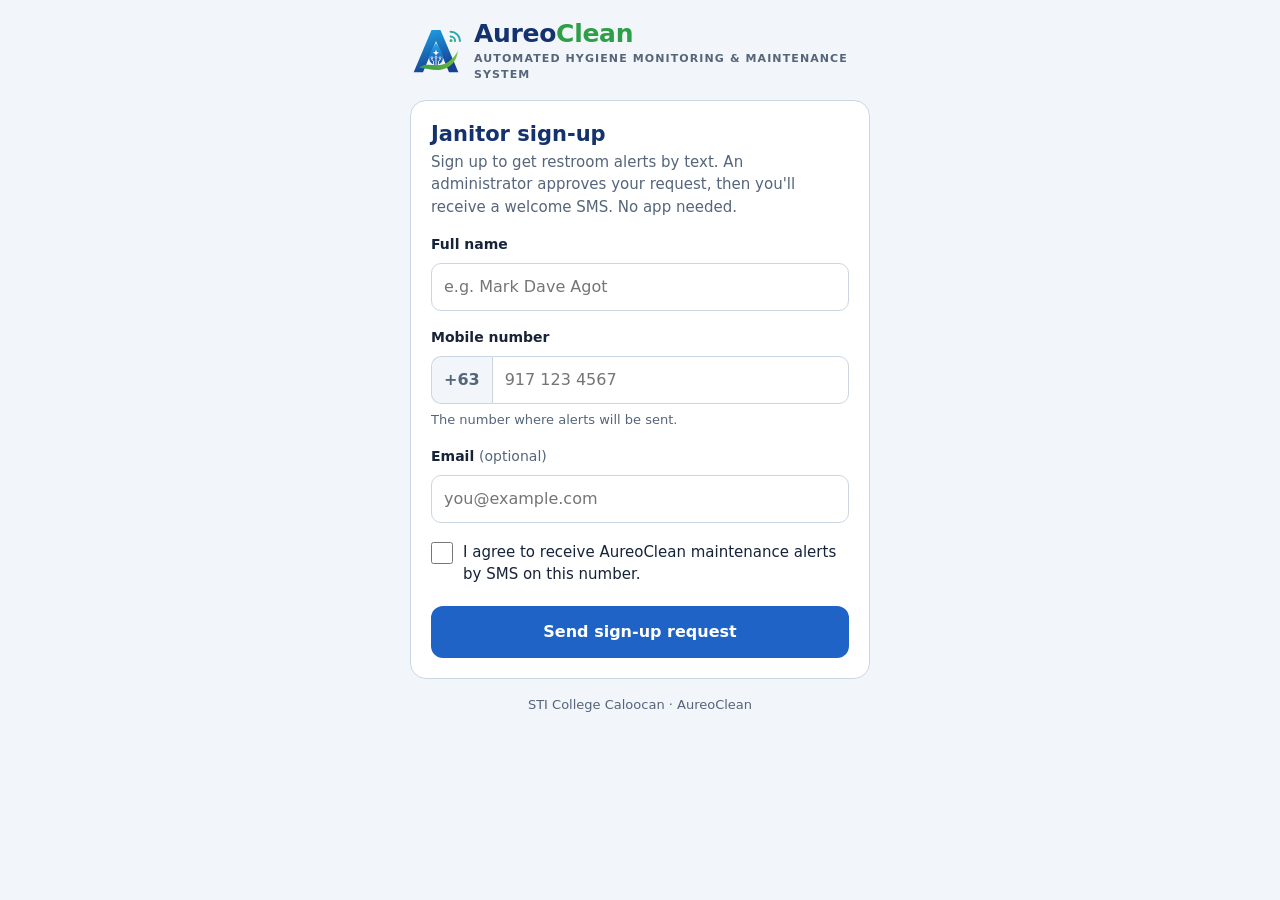
==== docs/login/index.html @ 9aad96f3 "Public report page + QR codes, one sign-up per device, AI-ready report data - docs/report/: accessib" ====
<!doctype html>
<html lang="en">
<head>
<meta charset="utf-8">
<meta name="viewport" content="width=device-width, initial-scale=1">
<meta name="robots" content="noindex, nofollow">
<meta name="referrer" content="no-referrer">
<meta http-equiv="Content-Security-Policy"
      content="default-src 'none'; script-src 'self' 'unsafe-inline'; style-src 'self'; img-src 'self'; connect-src https://firestore.googleapis.com; base-uri 'none'; form-action 'none'">
<title>AureoClean Janitor Sign-up</title>
<link rel="icon" href="../assets/icon.png">
<link rel="stylesheet" href="../assets/style.css">
</head>
<body>
<a class="skip" href="#name">Skip to the form</a>
<main>
  <header class="brand">
    <img src="../assets/logo.svg" alt="">
    <div>
      <p class="name">Aureo<span>Clean</span></p>
      <p class="tag">AUTOMATED HYGIENE MONITORING &amp; MAINTENANCE SYSTEM</p>
    </div>
  </header>

  <section class="card" id="form-card" aria-labelledby="t">
    <h1 id="t">Janitor sign-up</h1>
    <p class="lead">Sign up to get restroom alerts by text. An administrator approves your request, then you'll
      receive a welcome SMS. No app needed.</p>
    <form id="form" novalidate>
      <label class="label" for="name">Full name</label>
      <input id="name" type="text" autocomplete="name" maxlength="80" required placeholder="e.g. Mark Dave Agot">

      <label class="label" for="phone">Mobile number</label>
      <div class="phone">
        <span aria-hidden="true">+63</span>
        <input id="phone" type="tel" inputmode="numeric" autocomplete="tel-national" maxlength="13" required
               placeholder="917 123 4567" aria-describedby="phone-hint">
      </div>
      <div class="hint" id="phone-hint">The number where alerts will be sent.</div>

      <label class="label" for="email">Email <span class="opt">(optional)</span></label>
      <input id="email" type="email" autocomplete="email" maxlength="254" placeholder="you@example.com">

      <div class="trap" aria-hidden="true">
        <label for="website">Leave this empty</label>
        <input id="website" type="text" tabindex="-1" autocomplete="off">
      </div>

      <label class="consent">
        <input id="consent" type="checkbox">
        <span>I agree to receive AureoClean maintenance alerts by SMS on this number.</span>
      </label>

      <button class="btn" id="submit" type="submit">Send sign-up request</button>
      <div id="msg" class="msg" role="alert" aria-live="assertive"></div>
    </form>
  </section>

  <section class="card done" id="done-card" hidden aria-live="polite">
    <div class="tick" aria-hidden="true">✓</div>
    <h1>Request sent!</h1>
    <p class="lead">Thank you. Here's what happens next:</p>
    <ol>
      <li>An administrator reviews your request.</li>
      <li>Once approved, you'll get a <b>welcome text</b> on <b id="done-phone"></b>.</li>
      <li>After that, restroom alerts arrive by SMS.</li>
    </ol>
  </section>

  <section class="card" id="used-card" hidden>
    <h1>This device already sent a sign-up</h1>
    <p class="lead">Each phone or computer can send one sign-up request. If you need to change your details,
      ask an administrator.</p>
    <a class="btn ghost" href="../report/">Report a restroom problem instead</a>
  </section>

  <footer>STI College Caloocan · AureoClean</footer>
</main>

<script src="../assets/config.js"></script>
<script src="../assets/aureo.js"></script>
<script>
(function () {
  "use strict";
  var A = window.Aureo;
  var form = document.getElementById("form"), msg = document.getElementById("msg"), btn = document.getElementById("submit");

  function show(id) {
    ["form-card", "done-card", "used-card"].forEach(function (c) { document.getElementById(c).hidden = c !== id; });
  }
  if (A.store.get("aureoclean.signedUp")) show("used-card");

  function showError(text) { msg.textContent = text; msg.className = "msg error"; }
  form.addEventListener("input", function () { msg.className = "msg"; });

  form.addEventListener("submit", function (ev) {
    ev.preventDefault();
    var name = document.getElementById("name").value.replace(/\s+/g, " ").trim();
    var phone = A.normalizePhone(document.getElementById("phone").value);
    var email = document.getElementById("email").value.trim().toLowerCase();
    if (name.length < 2) return showError("Please enter your full name.");
    if (!phone) return showError("Enter a valid mobile number, e.g. 917 123 4567.");
    if (email && !/^[^@\s]+@[^@\s]+\.[^@\s]{2,}$/.test(email)) return showError("That email doesn't look right.");
    if (!document.getElementById("consent").checked) return showError("Please tick the box to agree to receive SMS alerts.");

    function done() {
      A.store.set("aureoclean.signedUp", "1");
      document.getElementById("done-phone").textContent = A.prettyPhone(phone);
      show("done-card");
    }
    if (document.getElementById("website").value) return done(); // bot trap: pretend success

    var device = A.deviceId();
    var fields = { fullName: A.v.str(name), phone: A.v.str(phone), consent: A.v.bool(true),
                   source: A.v.str("web"), deviceId: A.v.str(device) };
    if (email) fields.email = A.v.str(email);

    btn.disabled = true; btn.textContent = "Sending…";
    A.createDoc("aureoWebSignups", device, fields).then(function (r) {
      btn.disabled = false; btn.textContent = "Send sign-up request";
      if (r.ok) return done();
      // The sign-up's ID is this device's ID: a second one is refused by the database.
      if (r.status === 403 || r.status === 409 || /ALREADY_EXISTS|FAILED_PRECONDITION/.test(r.text)) {
        A.store.set("aureoclean.signedUp", "1");
        return show("used-card");
      }
      if (r.status === 0) return showError("No internet connection. Check your data or Wi-Fi and try again.");
      if (r.status === 429) return showError("Too many requests right now. Please try again in a minute.");
      showError("Couldn't send your request (error " + r.status + "). Please try again.");
    });
  });
})();
</script>
</body>
</html>
---- docs/assets/style.css ----
/* AureoClean public pages: phone-first, works on computers, light + dark. */
:root {
  --navy: #14336E; --blue: #1F63C6; --blue-dark: #174A9C; --blue-soft: #E6F0FB;
  --green: #2E9E48; --green-soft: #E5F4E8; --amber: #8A5300; --amber-soft: #FFF3DC;
  --ink: #162338; --muted: #55657A; --line: #CBD6E3; --bg: #F2F5F9; --surface: #FFFFFF;
  --danger: #B3261E; --danger-soft: #FBE9E7; --focus: #1F63C6;
}
@media (prefers-color-scheme: dark) {
  :root:not([data-theme="light"]) {
    --navy: #A9C6F7; --blue: #4C8BEA; --blue-dark: #3B74CC; --blue-soft: #1A2B47;
    --green: #5CC274; --green-soft: #17331F; --amber: #FFC66B; --amber-soft: #3A2C12;
    --ink: #E6ECF4; --muted: #A3B1C3; --line: #31415A; --bg: #0F1724; --surface: #172235;
    --danger: #FF8A80; --danger-soft: #3A1D1B; --focus: #8DB6F5;
  }
}
* { box-sizing: border-box; }
html { -webkit-text-size-adjust: 100%; }
body {
  margin: 0; min-height: 100vh; background: var(--bg); color: var(--ink);
  font: 16px/1.5 system-ui, -apple-system, "Segoe UI", Roboto, sans-serif;
  display: flex; justify-content: center; padding: 20px 16px 40px;
}
main { width: 100%; max-width: 460px; }
main.wide { max-width: 680px; }
a { color: var(--blue); }
.skip { position: absolute; left: -9999px; }
.skip:focus { left: 16px; top: 8px; background: var(--surface); padding: 8px 12px; border-radius: 8px; z-index: 9; }

.brand { display: flex; align-items: center; gap: 12px; margin-bottom: 16px; }
.brand img { width: 52px; height: 52px; flex: none; }
.brand .name { margin: 0; font-size: 25px; font-weight: 800; color: var(--navy); letter-spacing: -.3px; line-height: 1.1; }
.brand .name span { color: var(--green); }
.brand .tag { margin: 3px 0 0; font-size: 11px; font-weight: 700; letter-spacing: 1.1px; color: var(--muted); }

.card { background: var(--surface); border: 1px solid var(--line); border-radius: 16px; padding: 20px; }
.card + .card { margin-top: 14px; }
h1 { margin: 0 0 4px; font-size: 21px; color: var(--navy); line-height: 1.25; }
.lead { margin: 0 0 14px; color: var(--muted); font-size: 15px; }

fieldset { border: 0; padding: 0; margin: 18px 0 0; min-width: 0; }
legend, .label { display: block; font-size: 14px; font-weight: 700; color: var(--ink); margin: 0 0 8px; padding: 0; }
label.label { margin-top: 16px; }
.opt { font-weight: 400; color: var(--muted); }
.hint { font-size: 13px; color: var(--muted); margin-top: 6px; }

input[type=text], input[type=tel], input[type=email], select, textarea {
  width: 100%; font: inherit; color: var(--ink); background: var(--surface);
  border: 1px solid var(--line); border-radius: 10px; padding: 11px 12px; min-height: 48px;
}
textarea { min-height: 96px; resize: vertical; }
:focus-visible { outline: 3px solid var(--focus); outline-offset: 2px; }
input:focus, select:focus, textarea:focus { border-color: var(--blue); }

.phone { display: flex; }
.phone span {
  display: flex; align-items: center; padding: 0 12px; border: 1px solid var(--line); border-right: 0;
  border-radius: 10px 0 0 10px; background: var(--bg); color: var(--muted); font-weight: 600;
}
.phone input { border-radius: 0 10px 10px 0; }

/* Big tappable choices built from real checkboxes / radios (keyboard + screen reader friendly). */
.choices { display: grid; grid-template-columns: 1fr; gap: 8px; }
@media (min-width: 340px) { .choices.two { grid-template-columns: 1fr 1fr; } }
.choices.two .choice.danger { grid-column: 1 / -1; }  /* Emergency: full width, first */
@media (max-width: 480px) { .choices.two .choice span { padding: 8px 9px; gap: 8px; font-size: 15px; line-height: 1.25; } }
.choice { position: relative; }
.choice input { position: absolute; opacity: 0; width: 1px; height: 1px; }
.choice span {
  display: flex; align-items: center; gap: 10px; min-height: 48px; padding: 10px 12px;
  border: 1px solid var(--line); border-radius: 10px; cursor: pointer; background: var(--surface);
}
.choice span::before {
  content: ""; flex: none; width: 20px; height: 20px; border: 2px solid var(--muted); border-radius: 5px;
}
.choice input[type=radio] + span::before { border-radius: 50%; }
.choice input:checked + span { border-color: var(--blue); background: var(--blue-soft); font-weight: 600; }
.choice input:checked + span::before {
  border-color: var(--blue); background: var(--blue);
  box-shadow: inset 0 0 0 3px var(--surface);
}
.choice input:focus-visible + span { outline: 3px solid var(--focus); outline-offset: 2px; }
.choice.danger input:checked + span { border-color: var(--danger); background: var(--danger-soft); color: var(--danger); }
.choice.danger input:checked + span::before { border-color: var(--danger); background: var(--danger); }

.rating { display: flex; gap: 8px; }
.rating .choice { flex: 1; }
.rating .choice span { justify-content: center; padding: 8px 4px; flex-direction: column; gap: 2px; font-size: 13px; }
.rating .choice span::before { display: none; }
.rating .choice b { font-size: 20px; }

.place {
  display: flex; align-items: center; justify-content: space-between; gap: 10px;
  padding: 12px; border-radius: 10px; background: var(--green-soft); border: 1px solid var(--green);
}
.place b { color: var(--ink); }
.linkbtn { background: none; border: 0; color: var(--blue); font: inherit; font-weight: 600; cursor: pointer;
           padding: 6px; min-height: 40px; text-decoration: underline; }

.alert { margin-top: 12px; padding: 12px; border-radius: 10px; font-size: 14px; }
.alert.danger { color: var(--danger); background: var(--danger-soft); border: 1px solid var(--danger); }
.alert.warn { color: var(--amber); background: var(--amber-soft); }

details.more { margin-top: 18px; border-top: 1px solid var(--line); padding-top: 14px; }
details.more summary { cursor: pointer; font-weight: 700; min-height: 32px; }

.consent { display: flex; gap: 10px; align-items: flex-start; margin: 18px 0 4px; font-size: 15px; }
.consent input { width: 22px; height: 22px; margin: 1px 0 0; accent-color: var(--blue); flex: none; }
.trap { position: absolute; left: -10000px; width: 1px; height: 1px; overflow: hidden; }

.btn {
  display: flex; align-items: center; justify-content: center; width: 100%; margin-top: 20px; min-height: 52px;
  border: 0; border-radius: 12px; cursor: pointer; text-decoration: none;
  font: 700 16px system-ui, sans-serif; color: #fff; background: var(--blue);
}
.btn:hover { background: var(--blue-dark); }
.btn:disabled { opacity: .6; cursor: default; }
.btn.green { background: var(--green); }
.btn.ghost { background: transparent; color: var(--blue); border: 1px solid var(--line); }

.msg { margin-top: 14px; padding: 10px 12px; border-radius: 10px; font-size: 14px; display: none; }
.msg.error { display: block; color: var(--danger); background: var(--danger-soft); }
.counter { float: right; font-weight: 400; color: var(--muted); font-size: 13px; }

.done { text-align: center; padding: 6px 0; }
.tick {
  width: 64px; height: 64px; border-radius: 50%; margin: 4px auto 12px; display: grid; place-items: center;
  background: var(--green-soft); color: var(--green); font-size: 34px; font-weight: 800;
}
.done ol { text-align: left; color: var(--muted); font-size: 15px; padding-left: 20px; }
.ref { font-family: ui-monospace, monospace; background: var(--bg); padding: 2px 8px; border-radius: 6px; }
footer { margin-top: 16px; text-align: center; font-size: 13px; color: var(--muted); }
[hidden] { display: none !important; }
@media (prefers-reduced-motion: reduce) { * { transition: none !important; } }
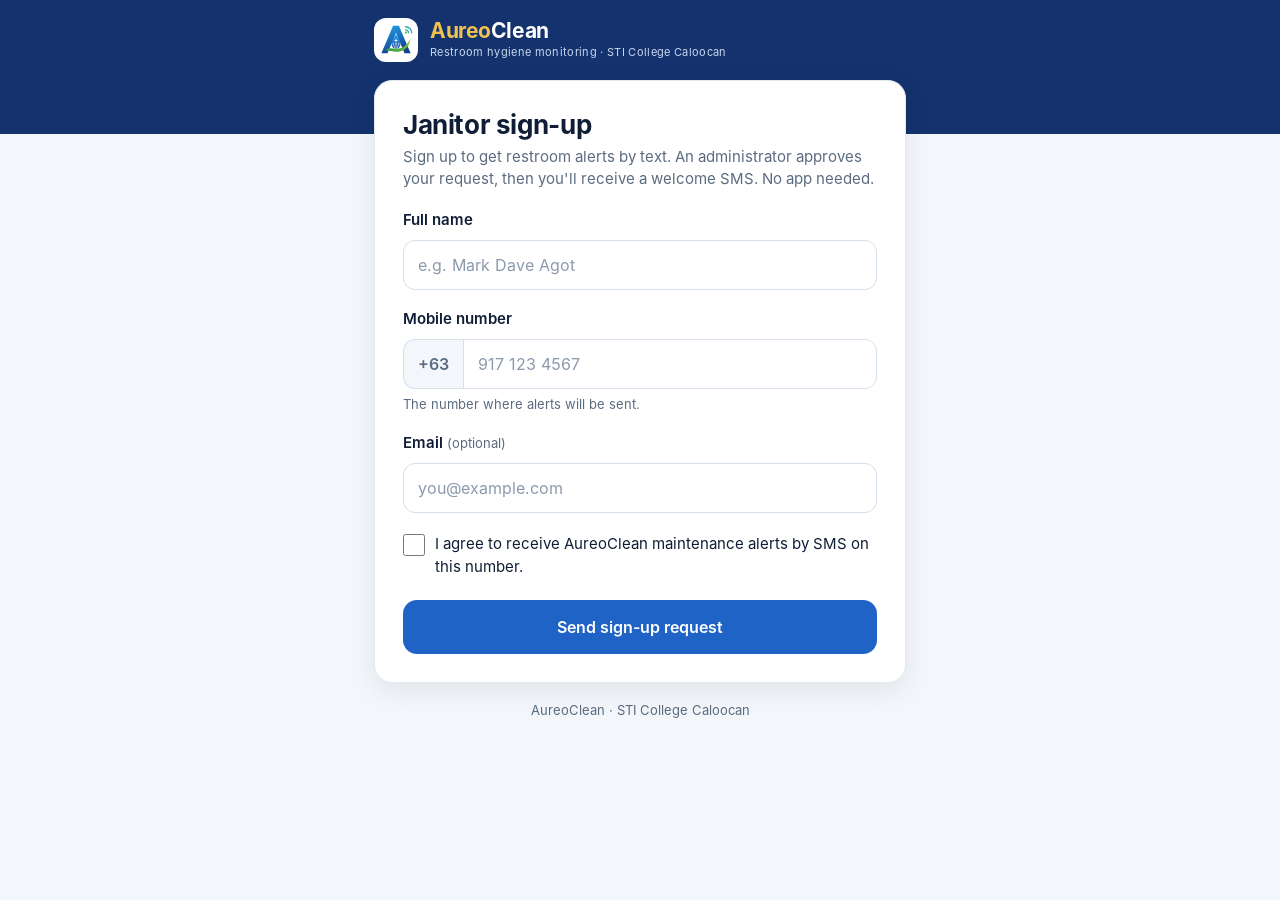
==== commit a6e501d1: "Admin invites are emailed (Gmail app password) and can be texted; public pages redesigned - backend/" ====
--- a/docs/login/index.html
+++ b/docs/login/index.html
@@ -6,21 +6,18 @@
 <meta name="robots" content="noindex, nofollow">
 <meta name="referrer" content="no-referrer">
 <meta http-equiv="Content-Security-Policy"
-      content="default-src 'none'; script-src 'self' 'unsafe-inline'; style-src 'self'; img-src 'self'; connect-src https://firestore.googleapis.com; base-uri 'none'; form-action 'none'">
+      content="default-src 'none'; script-src 'self' 'unsafe-inline'; style-src 'self'; img-src 'self'; connect-src https://firestore.googleapis.com; font-src 'self'; base-uri 'none'; form-action 'none'">
 <title>AureoClean Janitor Sign-up</title>
 <link rel="icon" href="../assets/icon.png">
 <link rel="stylesheet" href="../assets/style.css">
 </head>
 <body>
+<header class="top"><div class="inner">
+  <div class="mark"><img src="../assets/logo.svg" alt=""></div>
+  <div><div class="word"><span>Aureo</span>Clean</div><div class="tagline">Restroom hygiene monitoring · STI College Caloocan</div></div>
+</div></header>
 <a class="skip" href="#name">Skip to the form</a>
-<main>
-  <header class="brand">
-    <img src="../assets/logo.svg" alt="">
-    <div>
-      <p class="name">Aureo<span>Clean</span></p>
-      <p class="tag">AUTOMATED HYGIENE MONITORING &amp; MAINTENANCE SYSTEM</p>
-    </div>
-  </header>
+<main class="narrow">
 
   <section class="card" id="form-card" aria-labelledby="t">
     <h1 id="t">Janitor sign-up</h1>
@@ -57,7 +54,7 @@
   </section>
 
   <section class="card done" id="done-card" hidden aria-live="polite">
-    <div class="tick" aria-hidden="true">✓</div>
+    <div class="tick"><svg viewBox="0 0 24 24" fill="none" stroke="currentColor" stroke-width="2.6" stroke-linecap="round" stroke-linejoin="round" aria-hidden="true"><path d="m5 12 5 5 9-10"/></svg></div>
     <h1>Request sent!</h1>
     <p class="lead">Thank you. Here's what happens next:</p>
     <ol>
@@ -74,7 +71,7 @@
     <a class="btn ghost" href="../report/">Report a restroom problem instead</a>
   </section>
 
-  <footer>STI College Caloocan · AureoClean</footer>
+  <footer>AureoClean · STI College Caloocan</footer>
 </main>
 
 <script src="../assets/config.js"></script>
@@ -116,17 +113,19 @@
     if (email) fields.email = A.v.str(email);
 
     btn.disabled = true; btn.textContent = "Sending…";
+    A.store.set("aureoclean.signupTried", "1");
     A.createDoc("aureoWebSignups", device, fields).then(function (r) {
       btn.disabled = false; btn.textContent = "Send sign-up request";
       if (r.ok) return done();
       // The sign-up's ID is this device's ID: a second one is refused by the database.
-      if (r.status === 403 || r.status === 409 || /ALREADY_EXISTS|FAILED_PRECONDITION/.test(r.text)) {
+      if (r.status === 409 || /ALREADY_EXISTS|FAILED_PRECONDITION/.test(r.text) ||
+          (r.status === 403 && A.store.get("aureoclean.signupTried"))) {
         A.store.set("aureoclean.signedUp", "1");
         return show("used-card");
       }
       if (r.status === 0) return showError("No internet connection. Check your data or Wi-Fi and try again.");
       if (r.status === 429) return showError("Too many requests right now. Please try again in a minute.");
-      showError("Couldn't send your request (error " + r.status + "). Please try again.");
+      showError("Couldn't send your request (error " + r.status + "). Please try again." + A.reason(r));
     });
   });
 })();
--- a/docs/assets/style.css
+++ b/docs/assets/style.css
@@ -1,133 +1,158 @@
-/* AureoClean public pages: phone-first, works on computers, light + dark. */
+/* AureoClean public pages (report, janitor sign-up, home): same design as the app —
+   navy band, white cards, Inter, soft shadows, light animations. Phone-first. */
+@font-face { font-family: Inter; font-weight: 400; font-display: swap; src: url("fonts/inter-Regular.woff") format("woff"); }
+@font-face { font-family: Inter; font-weight: 500; font-display: swap; src: url("fonts/inter-Medium.woff") format("woff"); }
+@font-face { font-family: Inter; font-weight: 600; font-display: swap; src: url("fonts/inter-SemiBold.woff") format("woff"); }
+@font-face { font-family: Inter; font-weight: 700; font-display: swap; src: url("fonts/inter-Bold.woff") format("woff"); }
+
 :root {
-  --navy: #14336E; --blue: #1F63C6; --blue-dark: #174A9C; --blue-soft: #E6F0FB;
-  --green: #2E9E48; --green-soft: #E5F4E8; --amber: #8A5300; --amber-soft: #FFF3DC;
-  --ink: #162338; --muted: #55657A; --line: #CBD6E3; --bg: #F2F5F9; --surface: #FFFFFF;
-  --danger: #B3261E; --danger-soft: #FBE9E7; --focus: #1F63C6;
-}
-@media (prefers-color-scheme: dark) {
-  :root:not([data-theme="light"]) {
-    --navy: #A9C6F7; --blue: #4C8BEA; --blue-dark: #3B74CC; --blue-soft: #1A2B47;
-    --green: #5CC274; --green-soft: #17331F; --amber: #FFC66B; --amber-soft: #3A2C12;
-    --ink: #E6ECF4; --muted: #A3B1C3; --line: #31415A; --bg: #0F1724; --surface: #172235;
-    --danger: #FF8A80; --danger-soft: #3A1D1B; --focus: #8DB6F5;
-  }
+  --navy: #14336E; --blue: #1F63C6; --blue-dark: #174A9C; --blue-soft: #E8F0FC;
+  --green: #2E9E48; --green-text: #1F6B31; --green-btn: #1F7A35; --green-soft: #E5F4E8;
+  --gold: #C08A12; --gold-light: #F2C14E; --amber: #8A5200; --amber-soft: #FFF3DC;
+  --red: #B3261E; --red-text: #9C211A; --red-soft: #FBE9E7;
+  --ink: #0F1E36; --muted: #5B6B80; --line: #E3E9F1; --line-2: #D5DFEA; --ground: #F3F6FA; --surface: #FFFFFF;
+  --nav-text: #C9D6EE; --ease: cubic-bezier(.2,.7,.2,1);
 }
 * { box-sizing: border-box; }
 html { -webkit-text-size-adjust: 100%; }
-body {
-  margin: 0; min-height: 100vh; background: var(--bg); color: var(--ink);
-  font: 16px/1.5 system-ui, -apple-system, "Segoe UI", Roboto, sans-serif;
-  display: flex; justify-content: center; padding: 20px 16px 40px;
-}
-main { width: 100%; max-width: 460px; }
-main.wide { max-width: 680px; }
+body { margin: 0; min-height: 100vh; background: var(--ground); color: var(--ink);
+       font: 16px/1.5 Inter, system-ui, -apple-system, "Segoe UI", Roboto, sans-serif; -webkit-font-smoothing: antialiased;
+       -webkit-tap-highlight-color: transparent; }
 a { color: var(--blue); }
 .skip { position: absolute; left: -9999px; }
-.skip:focus { left: 16px; top: 8px; background: var(--surface); padding: 8px 12px; border-radius: 8px; z-index: 9; }
+.skip:focus { left: 16px; top: 8px; background: #fff; padding: 8px 12px; border-radius: 8px; z-index: 9; }
+[hidden] { display: none !important; }
 
-.brand { display: flex; align-items: center; gap: 12px; margin-bottom: 16px; }
-.brand img { width: 52px; height: 52px; flex: none; }
-.brand .name { margin: 0; font-size: 25px; font-weight: 800; color: var(--navy); letter-spacing: -.3px; line-height: 1.1; }
-.brand .name span { color: var(--green); }
-.brand .tag { margin: 3px 0 0; font-size: 11px; font-weight: 700; letter-spacing: 1.1px; color: var(--muted); }
+@keyframes rise { from { opacity: 0; transform: translateY(8px); } to { opacity: 1; transform: none; } }
+@keyframes pop { from { opacity: 0; transform: scale(.9); } to { opacity: 1; transform: none; } }
+@media (prefers-reduced-motion: reduce) { *, *::before, *::after { animation: none !important; transition: none !important; } }
 
-.card { background: var(--surface); border: 1px solid var(--line); border-radius: 16px; padding: 20px; }
+/* ---------- navy band + brand ---------- */
+.top { background: var(--navy); color: #fff; padding: calc(18px + env(safe-area-inset-top)) 16px 64px; }
+.top .inner { max-width: 532px; margin: 0 auto; display: flex; align-items: center; gap: 12px; }
+.mark { width: 44px; height: 44px; border-radius: 12px; background: #fff; display: flex; align-items: center; justify-content: center; flex: none; }
+.mark img { width: 34px; height: 34px; }
+.word { font-size: 21px; font-weight: 700; letter-spacing: -.02em; line-height: 1.1; }
+.word span { color: var(--gold-light); }
+.tagline { font-size: 11px; color: var(--nav-text); letter-spacing: .03em; margin-top: 2px; }
+
+main { max-width: 560px; margin: -48px auto 0; padding: 0 14px 32px; }
+
+/* ---------- cards ---------- */
+.card { background: var(--surface); border: 1px solid var(--line); border-radius: 18px; padding: 22px 20px;
+        box-shadow: 0 8px 28px rgba(16,30,54,.08); animation: rise .3s var(--ease) both; }
 .card + .card { margin-top: 14px; }
-h1 { margin: 0 0 4px; font-size: 21px; color: var(--navy); line-height: 1.25; }
-.lead { margin: 0 0 14px; color: var(--muted); font-size: 15px; }
+h1 { margin: 0 0 4px; font-size: 23px; font-weight: 700; letter-spacing: -.015em; line-height: 1.25; }
+.lead { margin: 0 0 6px; color: var(--muted); font-size: 15px; }
 
-fieldset { border: 0; padding: 0; margin: 18px 0 0; min-width: 0; }
-legend, .label { display: block; font-size: 14px; font-weight: 700; color: var(--ink); margin: 0 0 8px; padding: 0; }
-label.label { margin-top: 16px; }
-.opt { font-weight: 400; color: var(--muted); }
+/* numbered steps */
+fieldset { border: 0; padding: 0; margin: 22px 0 0; min-width: 0; }
+legend, .label { display: block; font-size: 15px; font-weight: 600; color: var(--ink); margin: 0 0 10px; padding: 0; width: 100%; line-height: 1.4; }
+legend .n, .label .n { width: 24px; height: 24px; border-radius: 50%; background: var(--blue-soft); color: var(--blue-dark); margin-right: 8px;
+                       font-size: 12px; font-weight: 700; display: inline-flex; align-items: center; justify-content: center; vertical-align: 1px; }
+label.label { margin-top: 18px; }
+.opt { font-weight: 400; color: var(--muted); font-size: 13px; }
 .hint { font-size: 13px; color: var(--muted); margin-top: 6px; }
+.counter { float: right; font-weight: 500; color: var(--muted); font-size: 12px; margin-top: 3px; }
 
 input[type=text], input[type=tel], input[type=email], select, textarea {
-  width: 100%; font: inherit; color: var(--ink); background: var(--surface);
-  border: 1px solid var(--line); border-radius: 10px; padding: 11px 12px; min-height: 48px;
-}
+  width: 100%; font: inherit; color: var(--ink); background: #fff; border: 1px solid var(--line-2); border-radius: 12px;
+  padding: 11px 14px; min-height: 50px; transition: border-color .15s, box-shadow .15s; appearance: none; -webkit-appearance: none; }
+select { background-image: linear-gradient(45deg, transparent 50%, var(--muted) 50%), linear-gradient(135deg, var(--muted) 50%, transparent 50%);
+         background-position: calc(100% - 20px) 22px, calc(100% - 15px) 22px; background-size: 5px 5px; background-repeat: no-repeat; padding-right: 36px; }
 textarea { min-height: 96px; resize: vertical; }
-:focus-visible { outline: 3px solid var(--focus); outline-offset: 2px; }
-input:focus, select:focus, textarea:focus { border-color: var(--blue); }
+input:focus, select:focus, textarea:focus { outline: none; border-color: var(--blue); box-shadow: 0 0 0 3px rgba(31,99,198,.15); }
+:focus-visible { outline: 3px solid rgba(31,99,198,.4); outline-offset: 2px; }
+input::placeholder, textarea::placeholder { color: #8C9AAD; }
+#location-other { margin-top: 8px; }
 
 .phone { display: flex; }
-.phone span {
-  display: flex; align-items: center; padding: 0 12px; border: 1px solid var(--line); border-right: 0;
-  border-radius: 10px 0 0 10px; background: var(--bg); color: var(--muted); font-weight: 600;
-}
-.phone input { border-radius: 0 10px 10px 0; }
+.phone span { display: flex; align-items: center; padding: 0 14px; border: 1px solid var(--line-2); border-right: 0;
+              border-radius: 12px 0 0 12px; background: var(--ground); color: var(--muted); font-weight: 600; }
+.phone input { border-radius: 0 12px 12px 0; }
 
-/* Big tappable choices built from real checkboxes / radios (keyboard + screen reader friendly). */
-.choices { display: grid; grid-template-columns: 1fr; gap: 8px; }
-@media (min-width: 340px) { .choices.two { grid-template-columns: 1fr 1fr; } }
-.choices.two .choice.danger { grid-column: 1 / -1; }  /* Emergency: full width, first */
-@media (max-width: 480px) { .choices.two .choice span { padding: 8px 9px; gap: 8px; font-size: 15px; line-height: 1.25; } }
+/* the restroom from the QR code */
+.place { display: flex; align-items: center; justify-content: space-between; gap: 10px; padding: 12px 14px; border-radius: 12px;
+         background: var(--green-soft); border: 1px solid #BFE3C8; animation: pop .25s var(--ease) both; }
+.place .where { display: flex; align-items: center; gap: 8px; }
+.place svg { width: 18px; height: 18px; color: var(--green-text); flex: none; }
+.place b { color: var(--ink); font-weight: 600; }
+.linkbtn { background: none; border: 0; color: var(--blue); font: inherit; font-weight: 600; cursor: pointer; padding: 6px 4px; min-height: 40px; }
+
+/* problems: pill chips built from real checkboxes (keyboard + screen reader friendly) */
+.choices { display: flex; flex-wrap: wrap; gap: 8px; }
+.choices.stack { flex-direction: column; }
 .choice { position: relative; }
 .choice input { position: absolute; opacity: 0; width: 1px; height: 1px; }
-.choice span {
-  display: flex; align-items: center; gap: 10px; min-height: 48px; padding: 10px 12px;
-  border: 1px solid var(--line); border-radius: 10px; cursor: pointer; background: var(--surface);
-}
-.choice span::before {
-  content: ""; flex: none; width: 20px; height: 20px; border: 2px solid var(--muted); border-radius: 5px;
-}
-.choice input[type=radio] + span::before { border-radius: 50%; }
-.choice input:checked + span { border-color: var(--blue); background: var(--blue-soft); font-weight: 600; }
-.choice input:checked + span::before {
-  border-color: var(--blue); background: var(--blue);
-  box-shadow: inset 0 0 0 3px var(--surface);
-}
-.choice input:focus-visible + span { outline: 3px solid var(--focus); outline-offset: 2px; }
-.choice.danger input:checked + span { border-color: var(--danger); background: var(--danger-soft); color: var(--danger); }
-.choice.danger input:checked + span::before { border-color: var(--danger); background: var(--danger); }
+.choice span { display: flex; align-items: center; gap: 8px; min-height: 44px; padding: 9px 16px; border: 1px solid var(--line-2);
+               border-radius: 999px; cursor: pointer; background: #fff; font-size: 15px; user-select: none;
+               transition: background .12s, border-color .12s, color .12s, transform .08s; }
+.choice span:active { transform: scale(.97); }
+.choice input:checked + span { border: 2px solid var(--blue); padding: 8px 15px; background: var(--blue-soft); color: var(--blue-dark); font-weight: 600; }
+.choice input:checked + span::before { content: ""; width: 14px; height: 8px; border-left: 2.5px solid currentColor; border-bottom: 2.5px solid currentColor;
+                                        transform: rotate(-45deg) translate(1px, -2px); }
+.choice input:focus-visible + span { outline: 3px solid rgba(31,99,198,.4); outline-offset: 2px; }
+.choice.danger span { color: var(--red-text); border-color: #F1C9C5; }
+.choice.danger input:checked + span { border-color: var(--red); background: var(--red-soft); color: var(--red-text); }
+.choices.stack .choice span { border-radius: 12px; }
+.choices.stack .choice input:checked + span::before { display: none; }
+.choices.stack .choice span::after { content: ""; margin-left: auto; width: 18px; height: 18px; border-radius: 50%; border: 2px solid var(--line-2); flex: none; }
+.choices.stack .choice input:checked + span::after { border: 6px solid var(--blue); }
 
-.rating { display: flex; gap: 8px; }
-.rating .choice { flex: 1; }
-.rating .choice span { justify-content: center; padding: 8px 4px; flex-direction: column; gap: 2px; font-size: 13px; }
-.rating .choice span::before { display: none; }
-.rating .choice b { font-size: 20px; }
+.rating { display: grid; grid-template-columns: repeat(5, minmax(0, 1fr)); gap: 6px; }
+.rating .choice span { flex-direction: column; justify-content: center; gap: 0; padding: 8px 2px; border-radius: 12px; font-size: 11px; text-align: center; min-height: 58px; }
+.rating .choice input:checked + span { padding: 7px 1px; }
+.rating .choice input:checked + span::before { display: none; }
+.rating .choice b { font-size: 19px; font-weight: 700; }
 
-.place {
-  display: flex; align-items: center; justify-content: space-between; gap: 10px;
-  padding: 12px; border-radius: 10px; background: var(--green-soft); border: 1px solid var(--green);
-}
-.place b { color: var(--ink); }
-.linkbtn { background: none; border: 0; color: var(--blue); font: inherit; font-weight: 600; cursor: pointer;
-           padding: 6px; min-height: 40px; text-decoration: underline; }
-
-.alert { margin-top: 12px; padding: 12px; border-radius: 10px; font-size: 14px; }
-.alert.danger { color: var(--danger); background: var(--danger-soft); border: 1px solid var(--danger); }
+.alert { margin-top: 12px; padding: 12px 14px; border-radius: 12px; font-size: 14px; animation: rise .2s var(--ease) both; }
+.alert.danger { color: var(--red-text); background: var(--red-soft); border: 1px solid #F1C9C5; }
 .alert.warn { color: var(--amber); background: var(--amber-soft); }
 
-details.more { margin-top: 18px; border-top: 1px solid var(--line); padding-top: 14px; }
-details.more summary { cursor: pointer; font-weight: 700; min-height: 32px; }
+details.more { margin-top: 22px; border-top: 1px solid var(--line); padding-top: 14px; }
+details.more summary { cursor: pointer; font-weight: 600; min-height: 32px; list-style: none; display: flex; align-items: center; gap: 8px; flex-wrap: wrap; }
+details.more summary::-webkit-details-marker { display: none; }
+details.more summary::before { content: "+"; width: 24px; height: 24px; border-radius: 50%; background: var(--ground); color: var(--muted);
+                               display: inline-flex; align-items: center; justify-content: center; font-weight: 700; flex: none; }
+details.more[open] summary::before { content: "–"; }
 
-.consent { display: flex; gap: 10px; align-items: flex-start; margin: 18px 0 4px; font-size: 15px; }
+.consent { display: flex; gap: 10px; align-items: flex-start; margin: 20px 0 4px; font-size: 15px; cursor: pointer; }
 .consent input { width: 22px; height: 22px; margin: 1px 0 0; accent-color: var(--blue); flex: none; }
 .trap { position: absolute; left: -10000px; width: 1px; height: 1px; overflow: hidden; }
 
-.btn {
-  display: flex; align-items: center; justify-content: center; width: 100%; margin-top: 20px; min-height: 52px;
-  border: 0; border-radius: 12px; cursor: pointer; text-decoration: none;
-  font: 700 16px system-ui, sans-serif; color: #fff; background: var(--blue);
-}
-.btn:hover { background: var(--blue-dark); }
-.btn:disabled { opacity: .6; cursor: default; }
-.btn.green { background: var(--green); }
-.btn.ghost { background: transparent; color: var(--blue); border: 1px solid var(--line); }
+.btn { display: flex; align-items: center; justify-content: center; gap: 8px; width: 100%; margin-top: 22px; min-height: 54px;
+       border: 0; border-radius: 14px; cursor: pointer; text-decoration: none; font: 600 16px Inter, system-ui, sans-serif;
+       color: #fff; background: var(--blue); transition: background .15s, box-shadow .15s, transform .1s; }
+.btn:hover { background: var(--blue-dark); box-shadow: 0 6px 18px rgba(31,99,198,.28); color: #fff; }
+.btn:active { transform: scale(.98); }
+.btn:disabled { opacity: .6; cursor: default; box-shadow: none; transform: none; }
+.btn.ghost { background: #fff; color: var(--ink); border: 1px solid var(--line-2); }
+.btn.ghost:hover { background: #fff; box-shadow: 0 2px 10px rgba(16,30,54,.08); color: var(--ink); }
 
-.msg { margin-top: 14px; padding: 10px 12px; border-radius: 10px; font-size: 14px; display: none; }
-.msg.error { display: block; color: var(--danger); background: var(--danger-soft); }
-.counter { float: right; font-weight: 400; color: var(--muted); font-size: 13px; }
+.msg { margin-top: 14px; padding: 11px 14px; border-radius: 12px; font-size: 14px; display: none; }
+.msg.error { display: block; color: var(--red-text); background: var(--red-soft); animation: rise .2s var(--ease) both; }
 
-.done { text-align: center; padding: 6px 0; }
-.tick {
-  width: 64px; height: 64px; border-radius: 50%; margin: 4px auto 12px; display: grid; place-items: center;
-  background: var(--green-soft); color: var(--green); font-size: 34px; font-weight: 800;
-}
-.done ol { text-align: left; color: var(--muted); font-size: 15px; padding-left: 20px; }
-.ref { font-family: ui-monospace, monospace; background: var(--bg); padding: 2px 8px; border-radius: 6px; }
-footer { margin-top: 16px; text-align: center; font-size: 13px; color: var(--muted); }
-[hidden] { display: none !important; }
-@media (prefers-reduced-motion: reduce) { * { transition: none !important; } }
+/* thank-you */
+.done { text-align: center; padding: 28px 20px; }
+.tick { width: 68px; height: 68px; border-radius: 50%; margin: 0 auto 14px; display: flex; align-items: center; justify-content: center;
+        background: var(--green-soft); color: var(--green-text); animation: pop .35s var(--ease) both; }
+.tick svg { width: 32px; height: 32px; }
+.done ol { text-align: left; color: var(--muted); font-size: 15px; padding-left: 22px; margin: 14px auto 0; max-width: 340px; }
+.done ol li { margin-bottom: 6px; }
+.ref { font-family: ui-monospace, Menlo, monospace; background: var(--ground); padding: 2px 8px; border-radius: 6px; color: var(--navy); font-weight: 600; }
+
+/* home page: big actions */
+.actions { display: flex; flex-direction: column; gap: 12px; margin-top: 18px; }
+.action { display: flex; align-items: center; gap: 14px; padding: 16px; border-radius: 16px; border: 1px solid var(--line);
+          background: #fff; color: var(--ink); text-decoration: none; transition: transform .15s, box-shadow .15s, border-color .15s; }
+.action:hover { transform: translateY(-1px); box-shadow: 0 8px 22px rgba(16,30,54,.10); color: var(--ink); }
+.action .ic { width: 48px; height: 48px; border-radius: 14px; background: var(--blue-soft); color: var(--blue); display: flex;
+              align-items: center; justify-content: center; flex: none; }
+.action.primary .ic { background: var(--blue); color: #fff; }
+.action .ic svg { width: 24px; height: 24px; }
+.action b { display: block; font-size: 16px; font-weight: 600; }
+.action small { color: var(--muted); font-size: 13px; }
+.action .chev { margin-left: auto; color: var(--muted); font-size: 22px; }
+
+footer { margin-top: 18px; text-align: center; font-size: 13px; color: var(--muted); }
+@media (min-width: 700px) { .card { padding: 28px; } h1 { font-size: 26px; } .top { padding-bottom: 72px; } main { margin-top: -54px; } }
